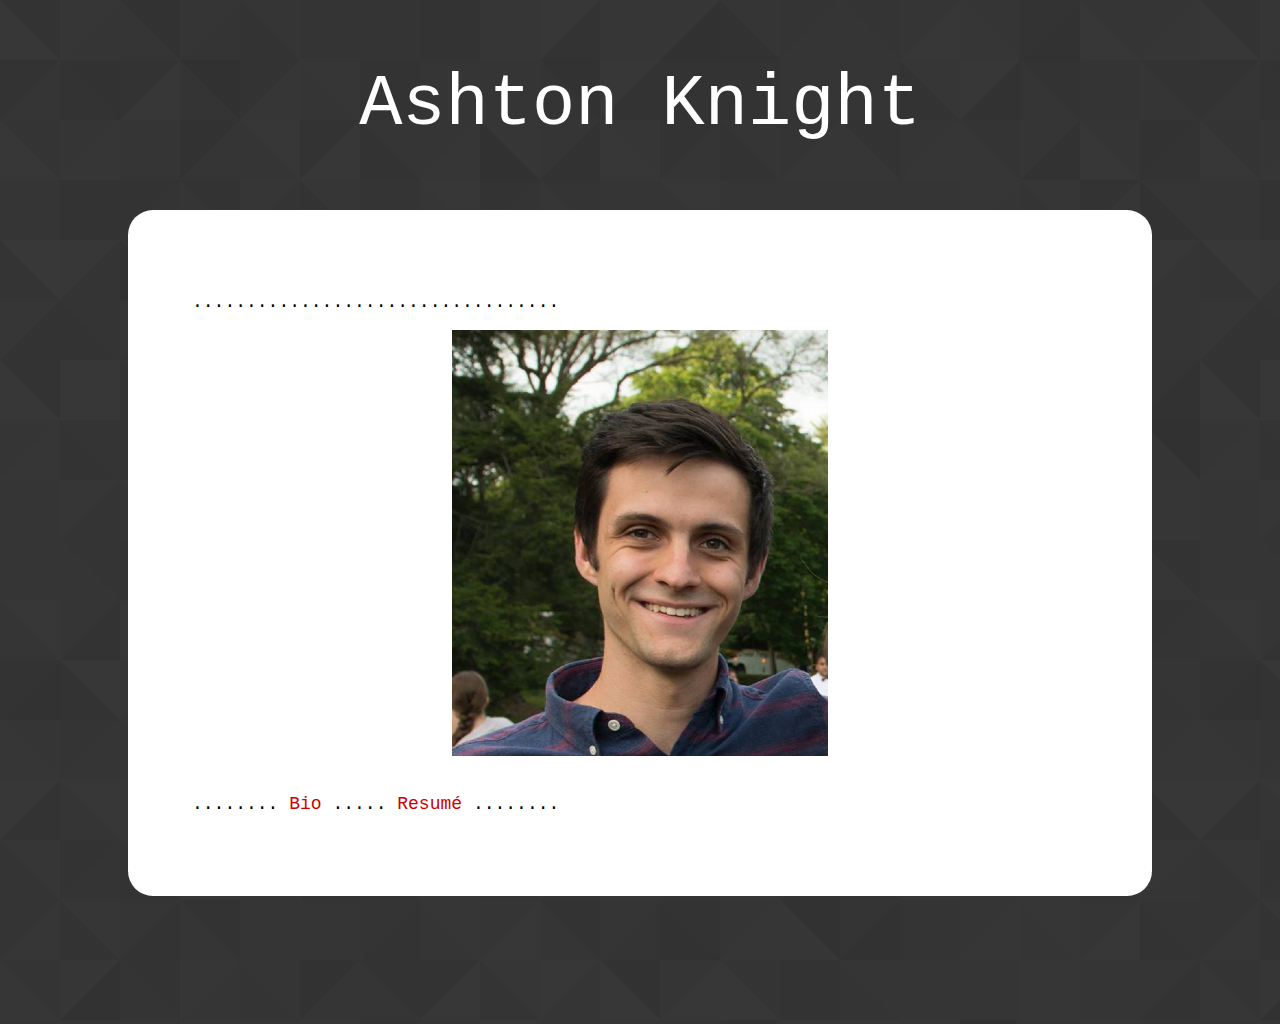
==== index.html @ 13072fa8 "tweaking asthetics" ====
<html>

<head>
	<title>Ashton Knight</title>

	<link rel="stylesheet" type="text/css" href="defaultstyle.css"/>
	<link rel="stylesheet" type="text/css" href="homepage.css"/>
	<style type="text/css"> </style>
</head>

<body>
	<p id="title">
		Ashton Knight
	</p>
	<div class="roundcorner">
		<div>
			<p class"hometext">
				..................................
			</p>
			<img class="center" src="/images/headshot.png" alt="headshot" style="width:376px;height:426px;"/>

			<br>
			<p class"hometext">
				........
				<a href="bio.html"> Bio</a> .....
				<a href="resume.html"> Resumé </a>
				........
			</p>
		</div>
	</div>


</body>

</html>
---- defaultstyle.css ----
h1 {font-family: "Courier New", Courier, monospace; font-size: 24px; font-weight: bold;}
h2 {font-family: "Courier New", Courier, monospace; font-size: 20px; font-weight: bold;}

body {background-color:#ffffff;color:#000000;margin:0%;padding:0%;font-family: "Courier New", Courier, monospace; font-size: 18px;}

body {
    background-image: url("/images/footer_lodyas.png");
}

.roundcorner {
	border-radius: 25px;
	background: #FFFFFF;
	margin: 10%; padding: 5%;
}

a:link {
	color: CC0000;
    text-decoration: none;
}

a:visited {
    text-decoration: none;
}

a:hover {
    text-decoration: underline;
}

a:active {
    text-decoration: underline;
}
---- homepage.css ----
.roundcorner{
	margin-top: 5%;
}

#title {
	font-size: 72px; 
	text-align: center;
	color: #FFFFFF;
	margin: 5%;
}

.center {
	display: block;
	margin: 0 auto;
}

#links {
	text-align: center;
	font-size: 24px;
}
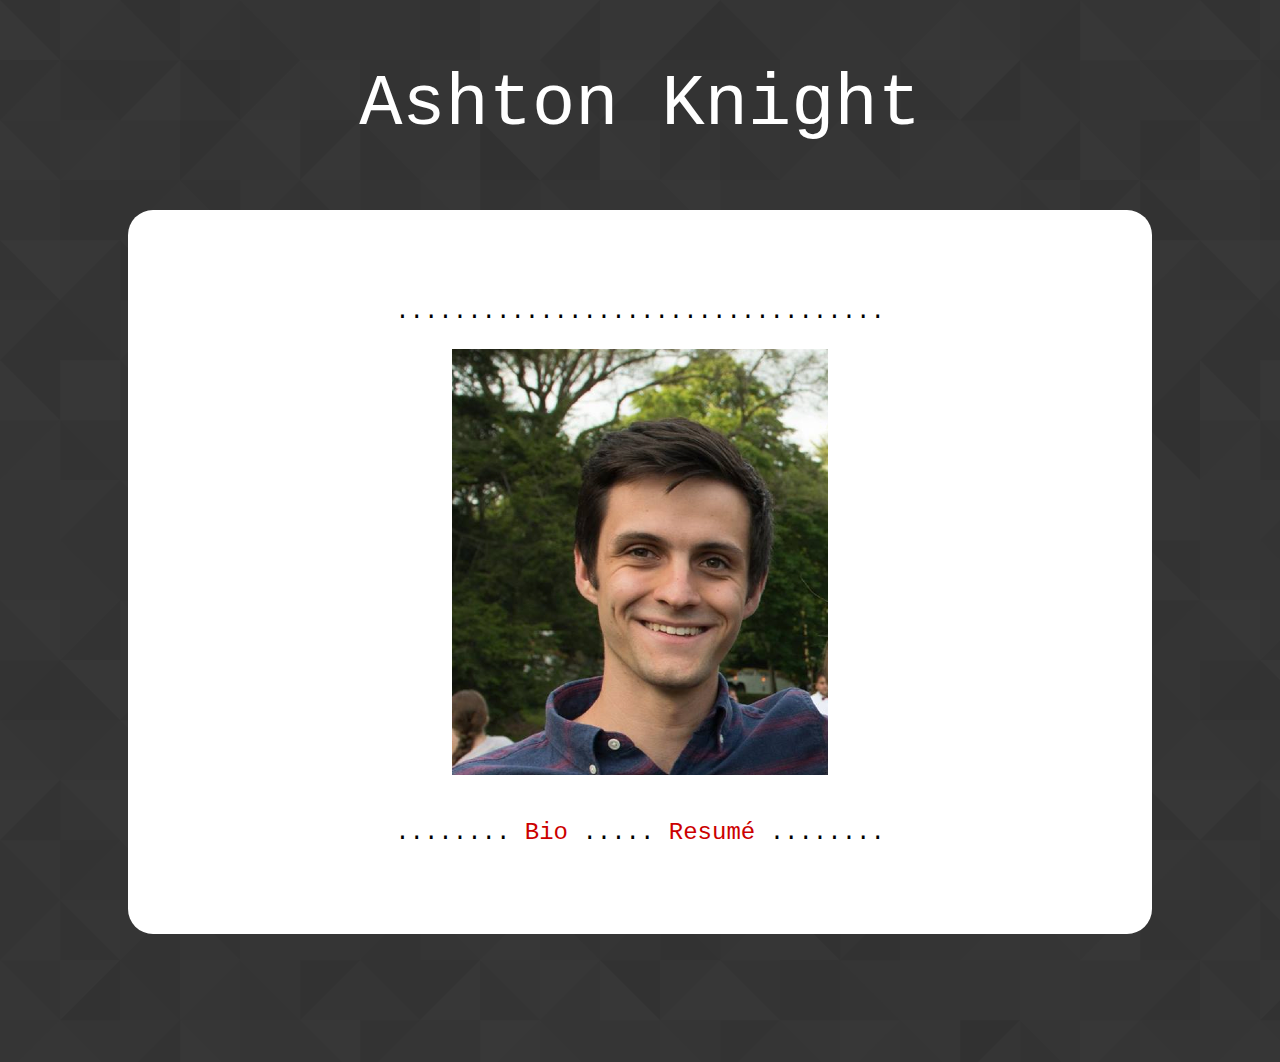
==== commit 78ce707e: "revisions to resume" ====
--- a/index.html
+++ b/index.html
@@ -14,17 +14,17 @@
 	</p>
 	<div class="roundcorner">
 		<div>
-			<p class"hometext">
+			<p class="hometext">
 				..................................
 			</p>
 			<img class="center" src="/images/headshot.png" alt="headshot" style="width:376px;height:426px;"/>
 
 			<br>
-			<p class"hometext">
+			<p class="hometext">
 				........
 				<a href="bio.html"> Bio</a> .....
-				<a href="resume.html"> Resumé </a>
-				........
+				<a href="resume.html"> Resumé</a>
+				 ........
 			</p>
 		</div>
 	</div>
--- a/homepage.css
+++ b/homepage.css
@@ -17,7 +17,7 @@
 	margin: 0 auto;
 }
 
-#links {
+.hometext {
 	text-align: center;
 	font-size: 24px;
 }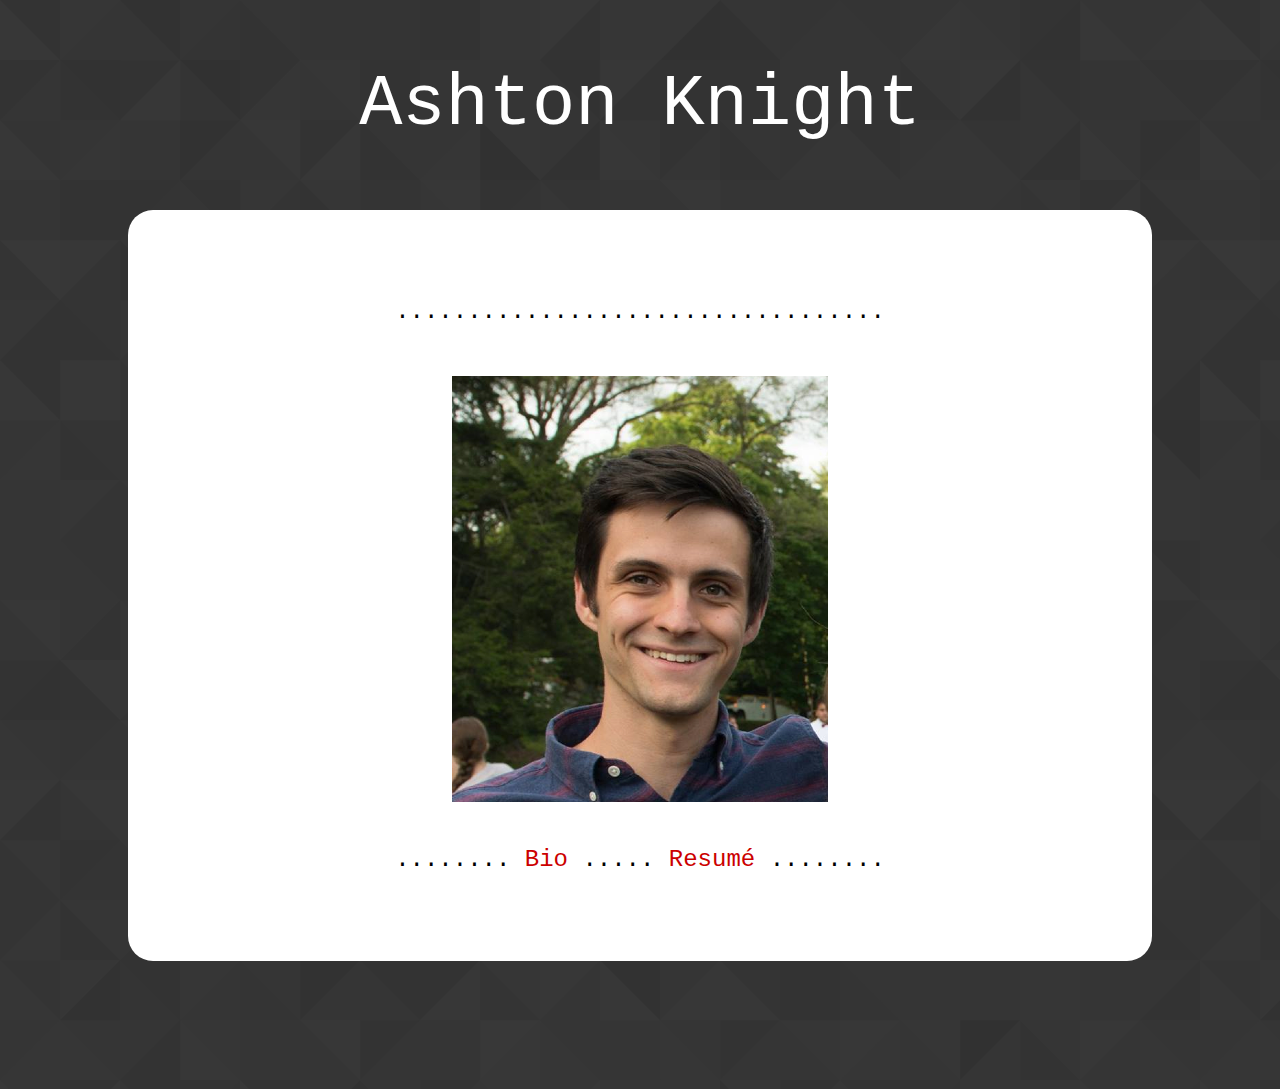
==== commit a3e84784: "revision" ====
--- a/index.html
+++ b/index.html
@@ -16,6 +16,7 @@
 		<div>
 			<p class="hometext">
 				..................................
+				<br/><br/>
 			</p>
 			<img class="center" src="/images/headshot.png" alt="headshot" style="width:376px;height:426px;"/>
 
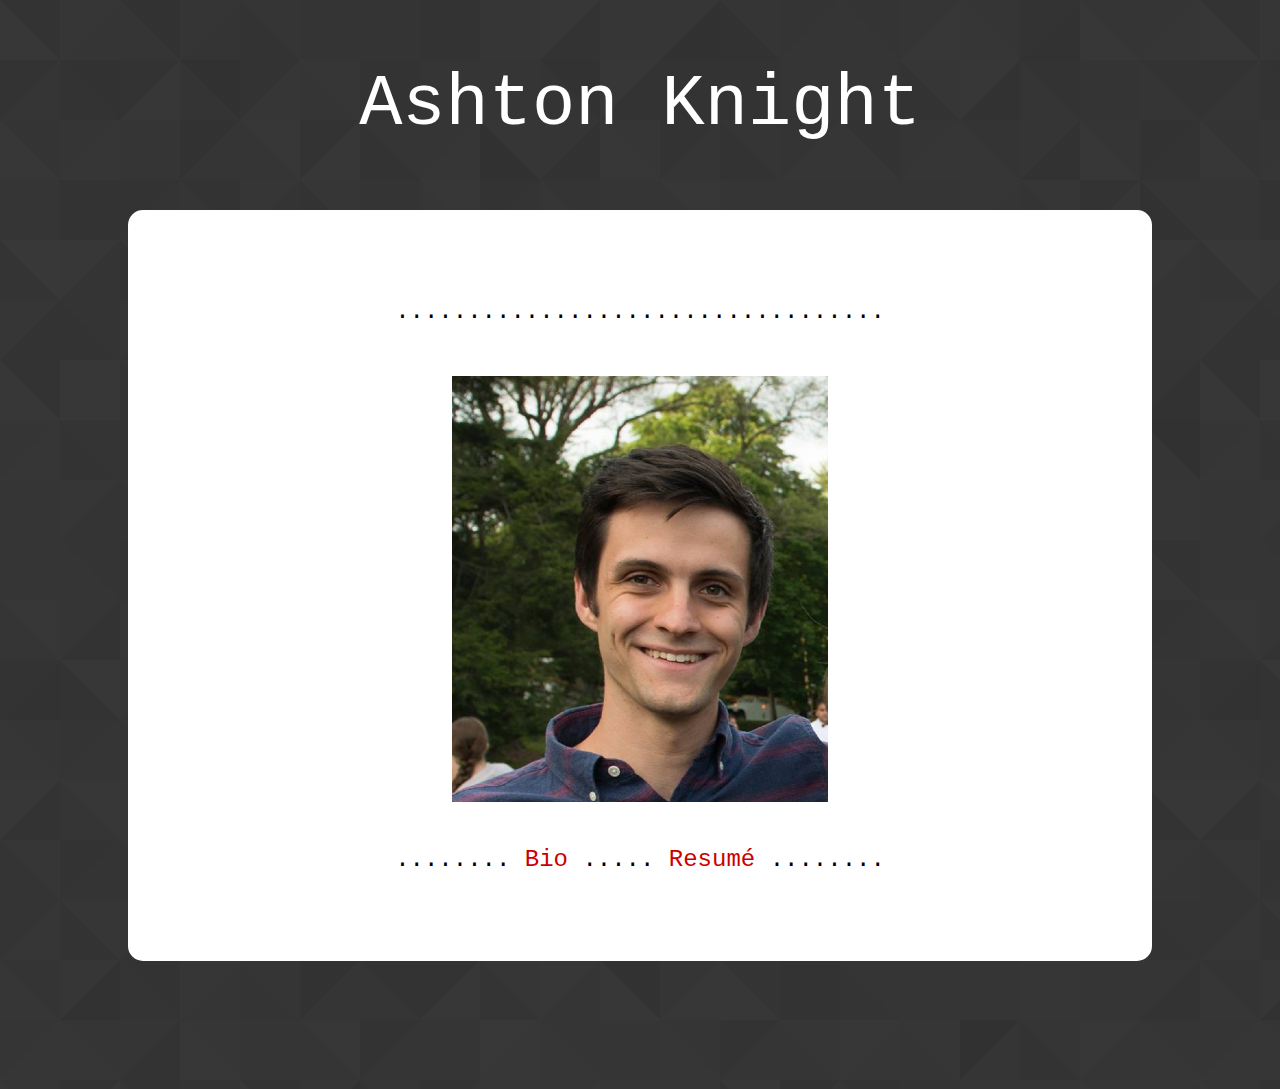
==== commit 46b75c69: "revision" ====
--- a/index.html
+++ b/index.html
@@ -1,3 +1,5 @@
+<DOCTYPE! html>
+
 <html>
 
 <head>
--- a/defaultstyle.css
+++ b/defaultstyle.css
@@ -8,7 +8,7 @@
 }
 
 .roundcorner {
-	border-radius: 25px;
+	border-radius: 15px;
 	background: #FFFFFF;
 	margin: 10%; padding: 5%;
 }
--- a/homepage.css
+++ b/homepage.css
@@ -1,6 +1,3 @@
-
-
-
 .roundcorner{
 	margin-top: 5%;
 }
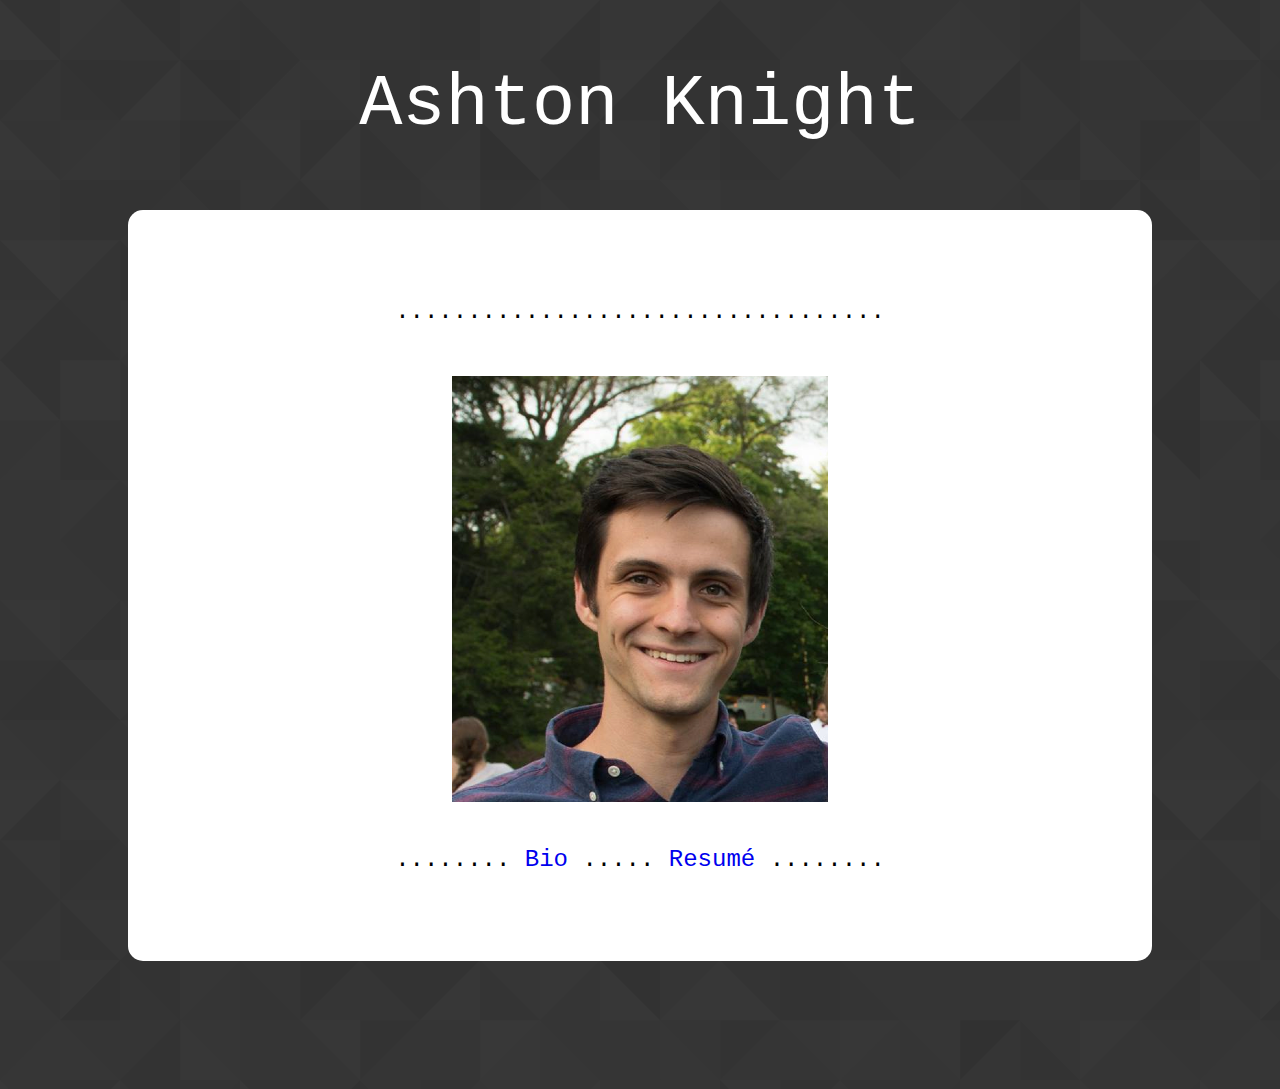
==== commit f545290f: "revision" ====
--- a/index.html
+++ b/index.html
@@ -1,4 +1,4 @@
-<DOCTYPE! html>
+<!DOCTYPE html>
 
 <html>
 
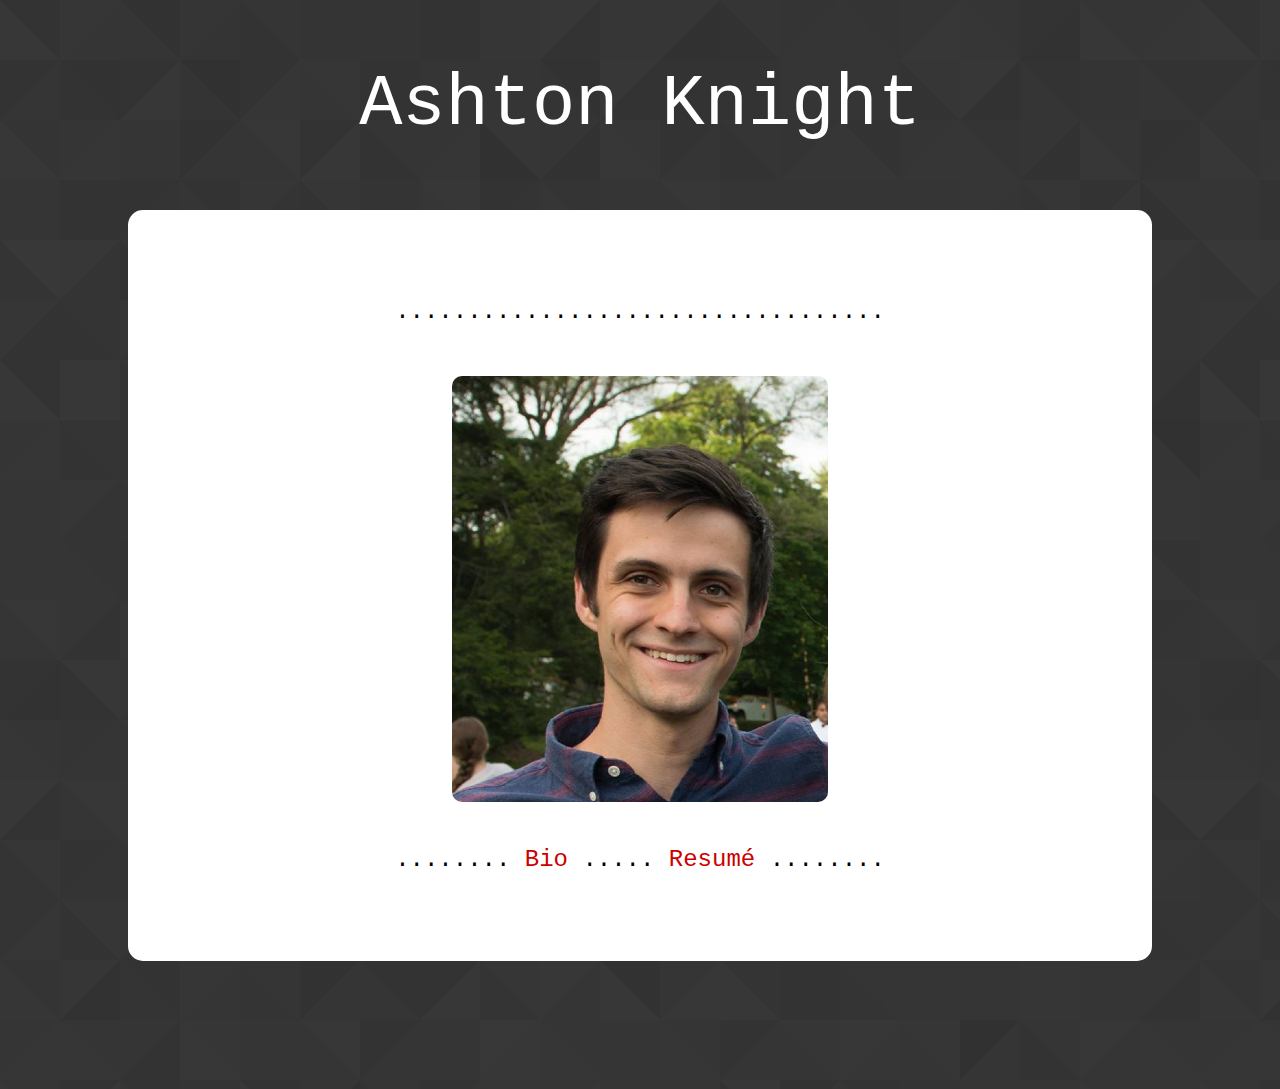
==== commit 1d620eb0: "rounded image corners" ====
--- a/index.html
+++ b/index.html
@@ -20,7 +20,7 @@
 				..................................
 				<br/><br/>
 			</p>
-			<img class="center" src="/images/headshot.png" alt="headshot" style="width:376px;height:426px;"/>
+			<img id = "headshot" class="center" src="/images/headshot.png" alt="headshot" style="width:376px;height:426px;"/>
 
 			<br>
 			<p class="hometext">
--- a/defaultstyle.css
+++ b/defaultstyle.css
@@ -14,7 +14,7 @@
 }
 
 a:link {
-	color: CC0000;
+	color: #CC0000;
     text-decoration: none;
 }
 
--- a/homepage.css
+++ b/homepage.css
@@ -17,4 +17,8 @@
 .hometext {
 	text-align: center;
 	font-size: 24px;
+}
+
+#headshot {
+	border-radius: 10px;
 }